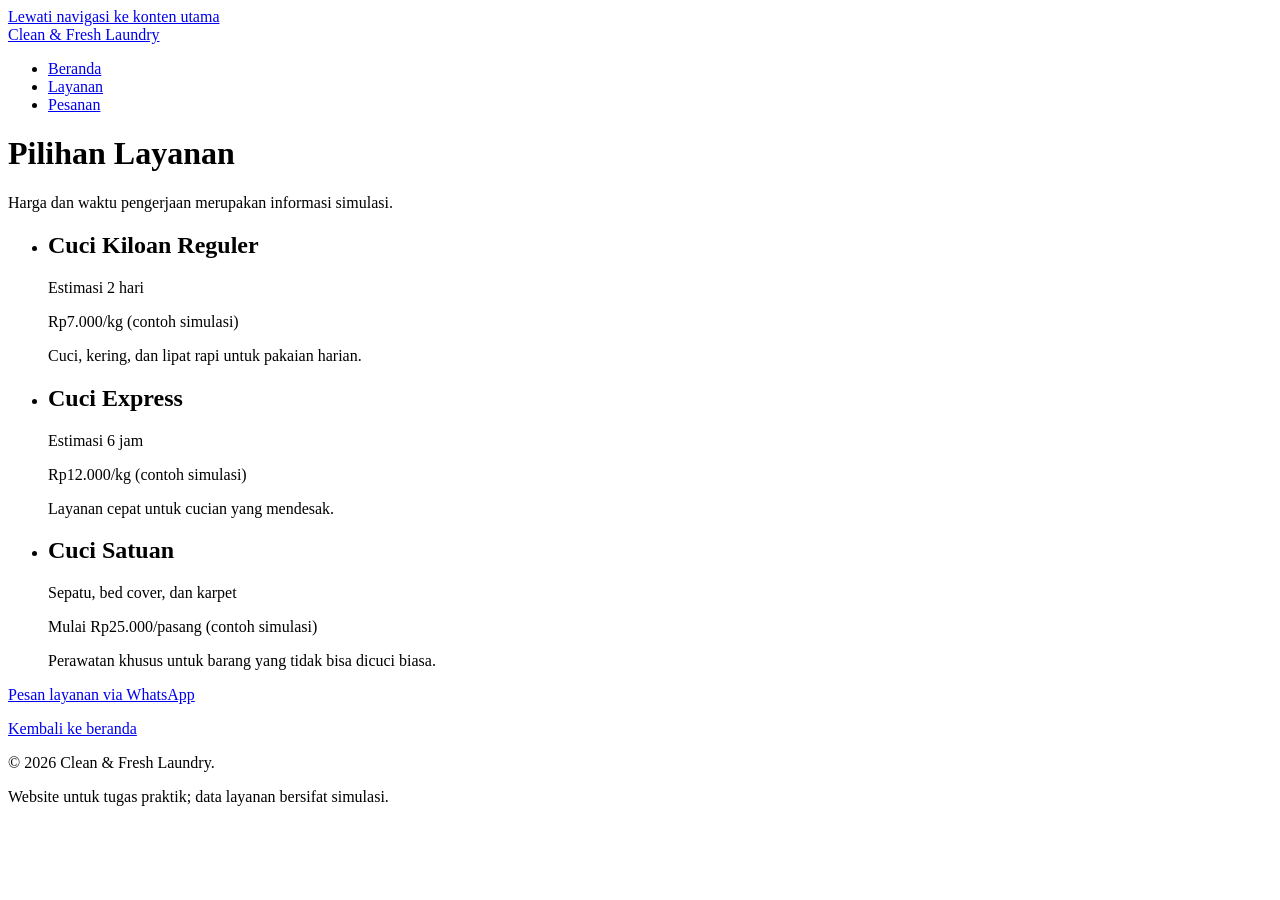
==== opsi.html @ b5780a32 "Ini filenya jadi 3, masing masing buat menampilkan yang ada figma" ====
<!doctype html>
<html lang="id">
<head>
  <meta charset="utf-8">
  <meta name="viewport" content="width=device-width, initial-scale=1">
  <title>Clean &amp; Fresh Laundry | Pilihan Layanan</title>
  <meta name="description" content="Daftar layanan laundry dan informasi harga simulasi.">
  <link rel="icon" href="Assests/laundry-machine.png" type="image/png">
</head>
<body>
  <a href="#konten">Lewati navigasi ke konten utama</a>

  <header>
    <a href="index.html">Clean &amp; Fresh Laundry</a>
    <nav aria-label="Navigasi utama">
      <ul>
        <li><a href="index.html">Beranda</a></li>
        <li><a href="opsi.html" aria-current="page">Layanan</a></li>
        <li><a href="pesanan.html">Pesanan</a></li>
      </ul>
    </nav>
  </header>

  <main id="konten" tabindex="-1">
    <h1>Pilihan Layanan</h1>
    <p>Harga dan waktu pengerjaan merupakan informasi simulasi.</p>
    <ul>
      <li>
        <article>
          <h2>Cuci Kiloan Reguler</h2>
          <p>Estimasi 2 hari</p>
          <p>Rp7.000/kg (contoh simulasi)</p>
          <p>Cuci, kering, dan lipat rapi untuk pakaian harian.</p>
        </article>
      </li>
      <li>
        <article>
          <h2>Cuci Express</h2>
          <p>Estimasi 6 jam</p>
          <p>Rp12.000/kg (contoh simulasi)</p>
          <p>Layanan cepat untuk cucian yang mendesak.</p>
        </article>
      </li>
      <li>
        <article>
          <h2>Cuci Satuan</h2>
          <p>Sepatu, bed cover, dan karpet</p>
          <p>Mulai Rp25.000/pasang (contoh simulasi)</p>
          <p>Perawatan khusus untuk barang yang tidak bisa dicuci biasa.</p>
        </article>
      </li>
    </ul>
    <p><a href="pesanan.html">Pesan layanan via WhatsApp</a></p>
    <p><a href="index.html">Kembali ke beranda</a></p>
  </main>

  <footer>
    <p>&copy; 2026 Clean &amp; Fresh Laundry.</p>
    <p>Website untuk tugas praktik; data layanan bersifat simulasi.</p>
  </footer>
</body>
</html>
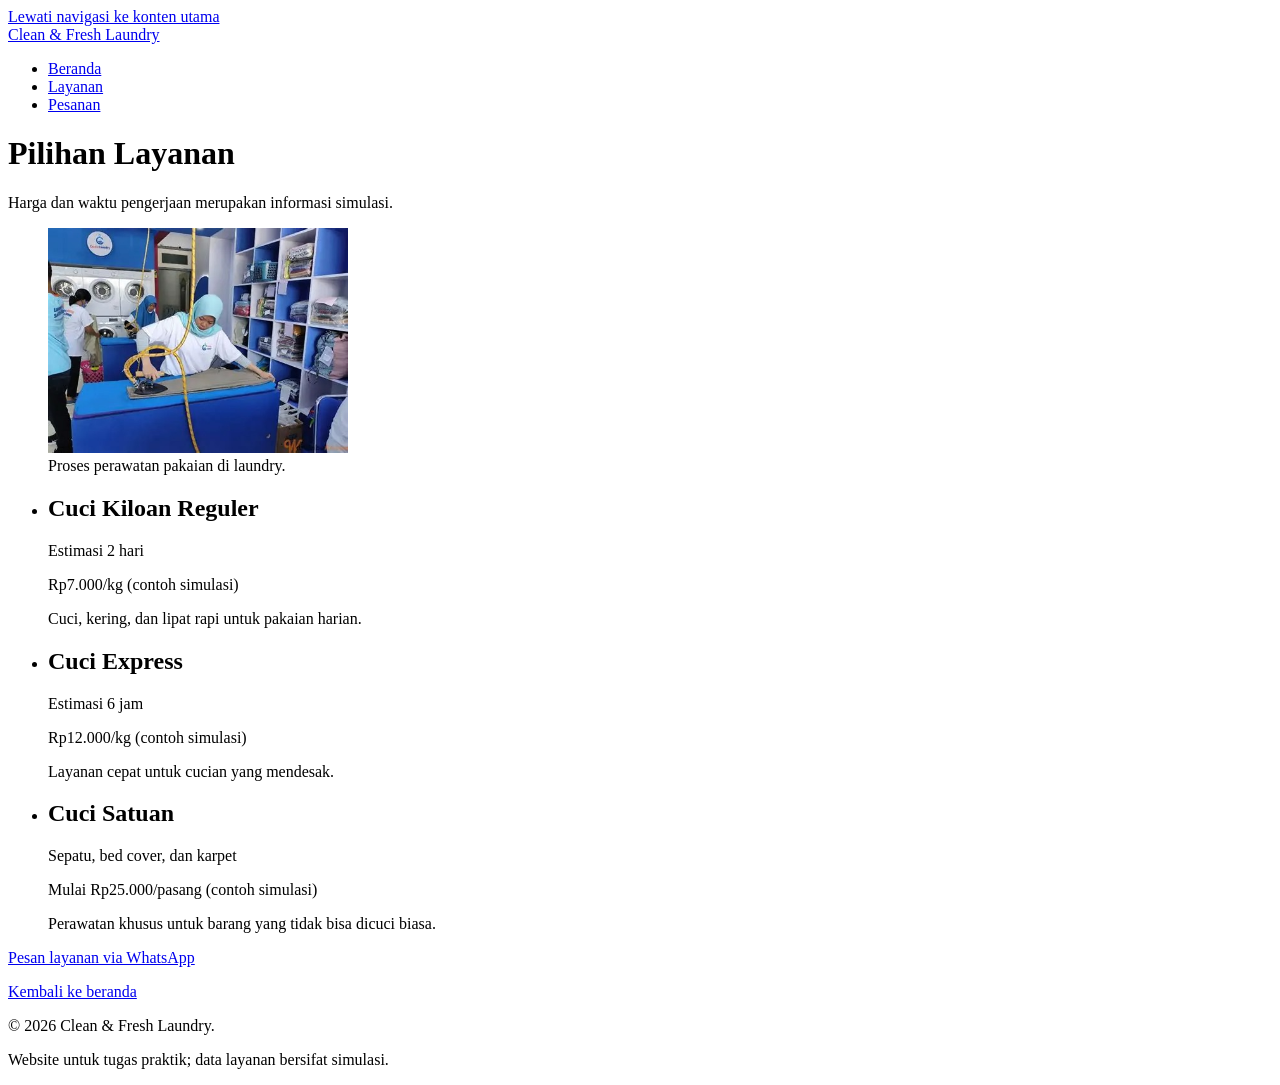
==== commit 38c801f8: "Update Baru nambah image" ====
--- a/opsi.html
+++ b/opsi.html
@@ -24,6 +24,12 @@
   <main id="konten" tabindex="-1">
     <h1>Pilihan Layanan</h1>
     <p>Harga dan waktu pengerjaan merupakan informasi simulasi.</p>
+    <figure>
+      <img src="Assests/Netik.jpeg"
+        alt="Petugas sedang menyetrika pakaian di ruang laundry"
+        width="300" height="225">
+      <figcaption>Proses perawatan pakaian di laundry.</figcaption>
+    </figure>
     <ul>
       <li>
         <article>
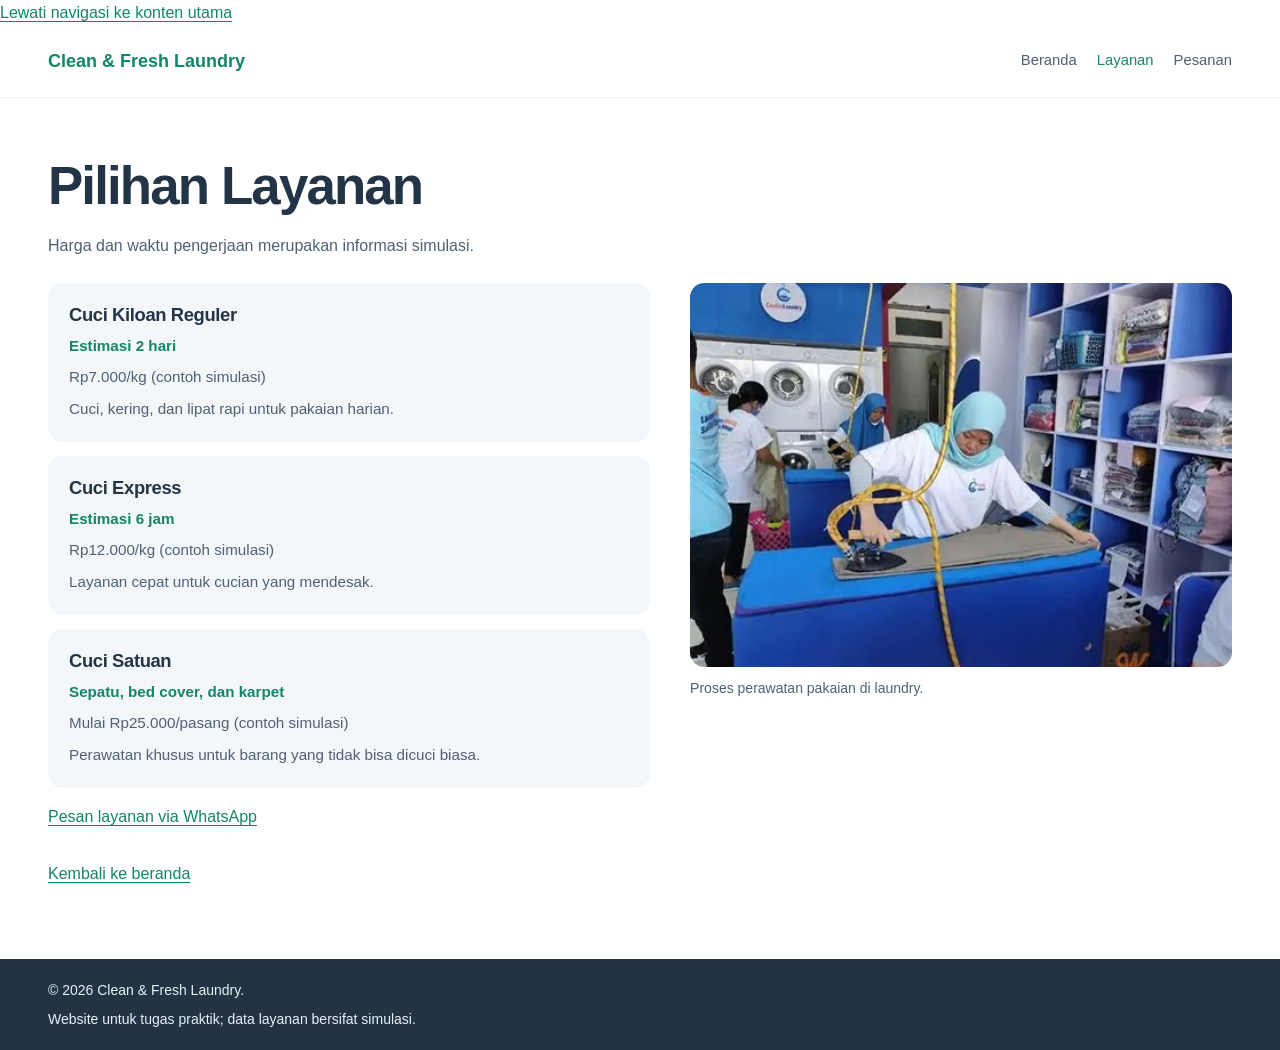
==== commit f26f4066: "done" ====
--- a/opsi.html
+++ b/opsi.html
@@ -6,6 +6,8 @@
   <title>Clean &amp; Fresh Laundry | Pilihan Layanan</title>
   <meta name="description" content="Daftar layanan laundry dan informasi harga simulasi.">
   <link rel="icon" href="Assests/laundry-machine.png" type="image/png">
+  <link rel="stylesheet" href="base.css">
+  <link rel="stylesheet" href="components.css">
 </head>
 <body>
   <a href="#konten">Lewati navigasi ke konten utama</a>
--- a/base.css
+++ b/base.css
@@ -0,0 +1,134 @@
+:root {
+  color-scheme: light;
+  --color-text: #243447;
+  --color-muted: #506174;
+  --color-background: #ffffff;
+  --color-brand: #20b18b;
+  --color-brand-dark: #138568;
+  --color-soft: #e9f5fb;
+  --color-card: #f3f7fa;
+  --color-border: #c8dce5;
+  --color-focus: #0878d1;
+  --radius: 0.9rem;
+  --content-width: 74rem;
+}
+
+* {
+  box-sizing: border-box;
+}
+
+html {
+  scroll-behavior: smooth;
+}
+
+body {
+  min-width: 320px;
+  margin: 0;
+  color: var(--color-text);
+  background: var(--color-background);
+  font-family: Arial, Helvetica, sans-serif;
+  line-height: 1.6;
+  overflow-wrap: break-word;
+}
+
+h1,
+h2,
+h3,
+p,
+figure,
+blockquote {
+  margin-top: 0;
+}
+
+h1,
+h2,
+h3 {
+  line-height: 1.2;
+}
+
+h1 {
+  margin-bottom: 1rem;
+  font-size: clamp(2rem, 5vw, 3.3rem);
+  letter-spacing: -0.035em;
+}
+
+h2 {
+  margin-bottom: 1.25rem;
+  font-size: clamp(1.5rem, 3vw, 2rem);
+  letter-spacing: -0.02em;
+}
+
+h3 {
+  margin-bottom: 0.5rem;
+  font-size: 1.125rem;
+}
+
+p {
+  margin-bottom: 1rem;
+}
+
+img {
+  display: block;
+  max-width: 100%;
+  height: auto;
+}
+
+a {
+  color: var(--color-brand-dark);
+  text-underline-offset: 0.2em;
+}
+
+a:focus-visible {
+  outline: 3px solid var(--color-focus);
+  outline-offset: 4px;
+}
+
+address {
+  font-style: normal;
+}
+
+main,
+section[id] {
+  scroll-margin-top: 1rem;
+}
+
+figure {
+  margin-inline: 0;
+}
+
+figcaption {
+  margin-top: 0.65rem;
+  color: var(--color-muted);
+  font-size: 0.875rem;
+}
+
+.container {
+  width: min(100% - 2rem, var(--content-width));
+  margin-inline: auto;
+}
+
+.section {
+  padding-block: clamp(2.5rem, 6vw, 4.5rem);
+}
+
+.skip-link {
+  position: absolute;
+  top: 0.5rem;
+  left: 0.5rem;
+  z-index: 10;
+  padding: 0.75rem 1rem;
+  color: #ffffff;
+  background: var(--color-text);
+  border-radius: 0.4rem;
+  transform: translateY(-200%);
+}
+
+.skip-link:focus {
+  transform: translateY(0);
+}
+
+@media (prefers-reduced-motion: reduce) {
+  html {
+    scroll-behavior: auto;
+  }
+}
--- a/components.css
+++ b/components.css
@@ -0,0 +1,658 @@
+header {
+  position: relative;
+  z-index: 1;
+  display: flex;
+  flex-wrap: wrap;
+  align-items: center;
+  justify-content: space-between;
+  gap: 0.5rem 1.5rem;
+  min-height: 4.5rem;
+  padding: 0.75rem max(1.25rem, calc((100% - var(--content-width)) / 2));
+  background: var(--color-background);
+  border-bottom: 1px solid #edf1f4;
+}
+
+header > a {
+  color: var(--color-brand-dark);
+  font-size: 1.125rem;
+  font-weight: 700;
+  text-decoration: none;
+}
+
+header nav ul {
+  display: flex;
+  flex-wrap: wrap;
+  align-items: center;
+  gap: 0.25rem 1.25rem;
+  padding: 0;
+  margin: 0;
+  list-style: none;
+}
+
+header nav a {
+  display: inline-flex;
+  align-items: center;
+  min-height: 44px;
+  color: var(--color-muted);
+  font-size: 0.925rem;
+  text-decoration: none;
+}
+
+header nav a:hover,
+header nav a[aria-current="page"] {
+  color: var(--color-brand-dark);
+}
+
+main:has(> #beranda) {
+  width: 100%;
+}
+
+#beranda {
+  display: grid;
+  grid-template-columns: minmax(0, 1.05fr) minmax(16rem, 0.95fr);
+  align-items: center;
+  gap: 0.15rem 3.5rem;
+  padding: clamp(3rem, 7vw, 5.75rem) max(1.25rem, calc((100% - var(--content-width)) / 2));
+  background: var(--color-soft);
+}
+
+#beranda > p:first-child {
+  grid-column: 1;
+  grid-row: 1;
+  margin-bottom: 0.5rem;
+  color: var(--color-brand-dark);
+  font-weight: 700;
+}
+
+#beranda h1 {
+  grid-column: 1;
+  grid-row: 2;
+  max-width: 15ch;
+}
+
+#beranda > p:nth-of-type(2) {
+  grid-column: 1;
+  grid-row: 3;
+  max-width: 52ch;
+  margin-bottom: 1.25rem;
+  color: var(--color-muted);
+}
+
+#beranda > p:nth-of-type(3) {
+  display: flex;
+  flex-wrap: wrap;
+  gap: 0.75rem;
+  grid-column: 1;
+  grid-row: 4;
+  margin-bottom: 0;
+}
+
+#beranda > p:nth-of-type(3) a,
+main > p > a[href^="https://wa.me"] {
+  display: inline-flex;
+  align-items: center;
+  justify-content: center;
+  min-height: 44px;
+  padding: 0.7rem 1.25rem;
+  color: #ffffff;
+  background: var(--color-brand);
+  border: 1px solid var(--color-brand);
+  border-radius: 999px;
+  font-size: 0.925rem;
+  font-weight: 700;
+  text-align: center;
+  text-decoration: none;
+  transition: background-color 160ms ease, border-color 160ms ease, transform 160ms ease;
+}
+
+#beranda > p:nth-of-type(3) a:hover,
+main > p > a[href^="https://wa.me"]:hover {
+  background: var(--color-brand-dark);
+  border-color: var(--color-brand-dark);
+  transform: translateY(-1px);
+}
+
+#beranda > p:nth-of-type(3) a + a {
+  color: var(--color-brand-dark);
+  background: #ffffff;
+}
+
+#beranda > p:nth-of-type(3) a + a:hover {
+  color: #ffffff;
+  background: var(--color-brand-dark);
+}
+
+#beranda figure {
+  grid-column: 2;
+  grid-row: 1 / span 4;
+  justify-self: end;
+  width: min(100%, 25rem);
+  padding: 0.75rem;
+  margin: 0;
+  background: #c3e6f1;
+  border-radius: var(--radius);
+}
+
+#beranda figure img {
+  width: 100%;
+  aspect-ratio: 1;
+  object-fit: cover;
+  border-radius: calc(var(--radius) - 0.3rem);
+}
+
+#beranda figcaption {
+  padding-inline: 0.25rem;
+}
+
+#cara-pesan,
+#testimoni,
+#kontak {
+  padding: clamp(2.75rem, 5vw, 4rem) max(1.25rem, calc((100% - var(--content-width)) / 2));
+}
+
+#cara-pesan h2,
+#testimoni h2,
+#kontak h2 {
+  grid-column: 1 / -1;
+}
+
+#cara-pesan ol {
+  display: grid;
+  grid-template-columns: repeat(3, minmax(0, 1fr));
+  gap: 1rem;
+  padding: 0;
+  margin: 0;
+  list-style: none;
+  counter-reset: order-step;
+}
+
+#cara-pesan li {
+  min-width: 0;
+  padding: 1.25rem;
+  background: var(--color-soft);
+  border-radius: var(--radius);
+  counter-increment: order-step;
+}
+
+#cara-pesan li h3::before {
+  content: counter(order-step) ". ";
+}
+
+#cara-pesan li p {
+  margin-bottom: 0;
+  color: var(--color-muted);
+  font-size: 0.95rem;
+}
+
+#testimoni {
+  display: grid;
+  grid-template-columns: repeat(3, minmax(0, 1fr));
+  gap: 1rem;
+}
+
+#testimoni h2 {
+  margin-bottom: 0.25rem;
+}
+
+#testimoni figure {
+  display: flex;
+  flex-direction: column;
+  min-width: 0;
+  min-height: 9rem;
+  padding: 1.25rem;
+  margin: 0;
+  background: var(--color-card);
+  border-radius: var(--radius);
+}
+
+#testimoni blockquote {
+  margin-bottom: 1rem;
+}
+
+#testimoni blockquote p {
+  margin-bottom: 0;
+}
+
+#testimoni figcaption {
+  margin-top: auto;
+  color: var(--color-brand-dark);
+  font-size: 0.875rem;
+  font-weight: 700;
+}
+
+#kontak {
+  display: grid;
+  grid-template-columns: repeat(2, minmax(0, 1fr));
+  align-items: center;
+  gap: 0.5rem 3rem;
+  background: #ffffff;
+}
+
+#kontak address {
+  grid-column: 1;
+}
+
+#kontak address p {
+  margin-bottom: 0.6rem;
+  color: var(--color-muted);
+}
+
+#kontak figure {
+  display: grid;
+  grid-column: 2;
+  grid-row: 2;
+  place-items: center;
+  min-height: 12rem;
+  padding: 1rem;
+  margin: 0;
+  background: #c3e6f1;
+  border-radius: var(--radius);
+  text-align: center;
+}
+
+#kontak figcaption {
+  margin: 0;
+  color: var(--color-text);
+}
+
+main:not(:has(> #beranda)) {
+  width: min(100% - 2rem, var(--content-width));
+  margin-inline: auto;
+  padding-block: clamp(2rem, 5vw, 3.5rem);
+}
+
+main:has(> ul) {
+  display: grid;
+  grid-template-columns: minmax(0, 1fr) minmax(16rem, 0.9fr);
+  align-items: start;
+  gap: 1rem 2.5rem;
+}
+
+main:has(> ul) > h1,
+main:has(> ul) > h1 + p,
+main:has(> ul) > p:has(a),
+main:has(> ul) > p:last-child {
+  grid-column: 1 / -1;
+}
+
+main:has(> ul) > h1 {
+  margin-bottom: 0;
+}
+
+main:has(> ul) > h1 + p {
+  margin-bottom: 0.5rem;
+  color: var(--color-muted);
+}
+
+main:has(> ul) > figure {
+  grid-column: 2;
+  grid-row: 3;
+  margin: 0;
+}
+
+main:has(> ul) > figure img,
+main:has(> figure img) > figure img {
+  width: 100%;
+  max-height: 24rem;
+  object-fit: cover;
+  border-radius: var(--radius);
+}
+
+main > ul {
+  display: grid;
+  gap: 0.85rem;
+  grid-column: 1;
+  grid-row: 3;
+  padding: 0;
+  margin: 0;
+  list-style: none;
+}
+
+main > ul li {
+  min-width: 0;
+}
+
+main > ul article {
+  height: 100%;
+  padding: 1.25rem;
+  background: var(--color-card);
+  border: 1px solid transparent;
+  border-radius: var(--radius);
+}
+
+main > ul article h2 {
+  margin-bottom: 0.5rem;
+  font-size: 1.15rem;
+}
+
+main > ul article p {
+  margin-bottom: 0.45rem;
+  color: var(--color-muted);
+  font-size: 0.95rem;
+}
+
+main > ul article p:last-child {
+  margin-bottom: 0;
+}
+
+main > ul article p:nth-of-type(1) {
+  color: var(--color-brand-dark);
+  font-weight: 700;
+}
+
+main:has(> p > a[href^="https://wa.me"]) {
+  display: grid;
+  grid-template-columns: minmax(0, 1fr) minmax(16rem, 0.9fr);
+  align-items: center;
+  gap: 0.5rem 3rem;
+}
+
+main:has(> p > a[href^="https://wa.me"]) > h1,
+main:has(> p > a[href^="https://wa.me"]) > p:nth-of-type(1),
+main:has(> p > a[href^="https://wa.me"]) > section,
+main:has(> p > a[href^="https://wa.me"]) > p:last-child {
+  grid-column: 1 / -1;
+}
+
+main:has(> p > a[href^="https://wa.me"]) > h1 {
+  margin-bottom: 0;
+}
+
+main:has(> p > a[href^="https://wa.me"]) > p:nth-of-type(1) {
+  margin-bottom: 0.5rem;
+  color: var(--color-muted);
+}
+
+main:has(> p > a[href^="https://wa.me"]) > p:nth-of-type(2) {
+  grid-column: 1;
+  grid-row: 3;
+}
+
+main:has(> p > a[href^="https://wa.me"]) > figure {
+  grid-column: 2;
+  grid-row: 3;
+  margin: 0;
+}
+
+main:has(> p > a[href^="https://wa.me"]) > section {
+  display: grid;
+  grid-template-columns: repeat(2, minmax(0, 1fr));
+  align-items: center;
+  gap: 1rem 2rem;
+  padding: 2.5rem 0 0;
+}
+
+main:has(> p > a[href^="https://wa.me"]) > section h2 {
+  grid-column: 1 / -1;
+  margin-bottom: 0;
+}
+
+main:has(> p > a[href^="https://wa.me"]) > section address {
+  grid-column: 1;
+}
+
+main:has(> p > a[href^="https://wa.me"]) > section figure {
+  display: grid;
+  grid-column: 2;
+  grid-row: 2;
+  place-items: center;
+  min-height: 12rem;
+  padding: 1rem;
+  margin: 0;
+  background: #c3e6f1;
+  border-radius: var(--radius);
+  text-align: center;
+}
+
+main:has(> p > a[href^="https://wa.me"]) > section figure figcaption {
+  margin: 0;
+  color: var(--color-text);
+}
+
+footer {
+  padding: 1.25rem max(1.25rem, calc((100% - var(--content-width)) / 2));
+  color: #e9f1f5;
+  background: #223344;
+  font-size: 0.875rem;
+}
+
+footer p {
+  margin-bottom: 0.4rem;
+}
+
+footer p:last-child {
+  margin-bottom: 0;
+}
+
+.site-header {
+  border-bottom: 1px solid var(--color-border);
+}
+
+.site-header__inner {
+  display: flex;
+  flex-wrap: wrap;
+  align-items: center;
+  justify-content: space-between;
+  gap: 1rem;
+  padding-block: 1rem;
+}
+
+.brand {
+  color: var(--color-brand-dark);
+  font-size: 1.15rem;
+  font-weight: 700;
+  text-decoration: none;
+}
+
+.nav-list {
+  display: flex;
+  flex-wrap: wrap;
+  gap: 0.25rem 1rem;
+  padding: 0;
+  margin: 0;
+  list-style: none;
+}
+
+.nav-list a {
+  display: inline-flex;
+  align-items: center;
+  min-height: 44px;
+  padding-inline: 0.25rem;
+}
+
+.hero {
+  background: var(--color-soft);
+}
+
+.hero__grid {
+  display: grid;
+  gap: 2rem;
+  align-items: center;
+}
+
+.hero__grid > * {
+  min-width: 0;
+}
+
+.eyebrow {
+  color: var(--color-brand-dark);
+  font-weight: 700;
+}
+
+.hero__image {
+  width: 100%;
+  border-radius: var(--radius);
+}
+
+.button {
+  display: inline-flex;
+  align-items: center;
+  justify-content: center;
+  min-height: 44px;
+  padding: 0.75rem 1rem;
+  color: #ffffff;
+  background: var(--color-brand);
+  border-radius: 999px;
+  font-weight: 700;
+  text-decoration: none;
+}
+
+.button:hover {
+  background: var(--color-brand-dark);
+}
+
+.product-grid {
+  display: grid;
+  gap: 1rem;
+  margin-top: 1.5rem;
+}
+
+.product-card {
+  padding: 1.5rem;
+  background: var(--color-card);
+  border: 1px solid var(--color-border);
+  border-radius: var(--radius);
+}
+
+.product-card h3 {
+  margin-top: 0;
+}
+
+.product-card__price {
+  color: var(--color-brand-dark);
+  font-weight: 700;
+}
+
+.contact {
+  background: var(--color-soft);
+}
+
+.notice {
+  max-width: 65ch;
+  font-size: 0.95rem;
+}
+
+.site-footer {
+  padding-block: 1rem;
+  border-top: 1px solid var(--color-border);
+}
+
+@media (min-width: 48rem) {
+  .hero__grid {
+    grid-template-columns: repeat(2, minmax(0, 1fr));
+  }
+
+  .product-grid {
+    grid-template-columns: repeat(3, minmax(0, 1fr));
+  }
+}
+
+@media (max-width: 47.99rem) {
+  header {
+    align-items: flex-start;
+    flex-direction: column;
+    gap: 0.25rem;
+    padding-inline: 1.25rem;
+  }
+
+  header nav,
+  header nav ul {
+    width: 100%;
+  }
+
+  header nav ul {
+    column-gap: 0.75rem;
+  }
+
+  header nav a {
+    font-size: 0.875rem;
+  }
+
+  #beranda {
+    grid-template-columns: minmax(0, 1fr);
+    gap: 0;
+    padding-inline: 1.25rem;
+  }
+
+  #beranda > p:first-child,
+  #beranda h1,
+  #beranda > p:nth-of-type(2),
+  #beranda > p:nth-of-type(3),
+  #beranda figure {
+    grid-column: 1;
+    grid-row: auto;
+  }
+
+  #beranda h1 {
+    max-width: 16ch;
+  }
+
+  #beranda figure {
+    justify-self: stretch;
+    width: 100%;
+    margin-top: 1.25rem;
+  }
+
+  #cara-pesan,
+  #testimoni,
+  #kontak {
+    padding-inline: 1.25rem;
+  }
+
+  #cara-pesan ol,
+  #testimoni {
+    grid-template-columns: minmax(0, 1fr);
+  }
+
+  #kontak {
+    grid-template-columns: minmax(0, 1fr);
+  }
+
+  #kontak h2,
+  #kontak address,
+  #kontak figure {
+    grid-column: 1;
+    grid-row: auto;
+  }
+
+  main:has(> ul),
+  main:has(> p > a[href^="https://wa.me"]) {
+    grid-template-columns: minmax(0, 1fr);
+    gap: 0.75rem;
+  }
+
+  main:has(> ul) > h1,
+  main:has(> ul) > h1 + p,
+  main:has(> ul) > p:has(a),
+  main:has(> ul) > p:last-child,
+  main:has(> ul) > figure,
+  main > ul,
+  main:has(> p > a[href^="https://wa.me"]) > h1,
+  main:has(> p > a[href^="https://wa.me"]) > p,
+  main:has(> p > a[href^="https://wa.me"]) > figure,
+  main:has(> p > a[href^="https://wa.me"]) > section,
+  main:has(> p > a[href^="https://wa.me"]) > section h2,
+  main:has(> p > a[href^="https://wa.me"]) > section address,
+  main:has(> p > a[href^="https://wa.me"]) > section figure {
+    grid-column: 1;
+    grid-row: auto;
+  }
+
+  main:has(> ul) > figure {
+    margin-block: 0.5rem;
+  }
+
+  main:has(> p > a[href^="https://wa.me"]) > section {
+    grid-template-columns: minmax(0, 1fr);
+    gap: 1rem;
+    padding-top: 1.5rem;
+  }
+
+  main:has(> p > a[href^="https://wa.me"]) > section figure {
+    grid-row: auto;
+  }
+
+  footer {
+    padding-inline: 1.25rem;
+  }
+}
